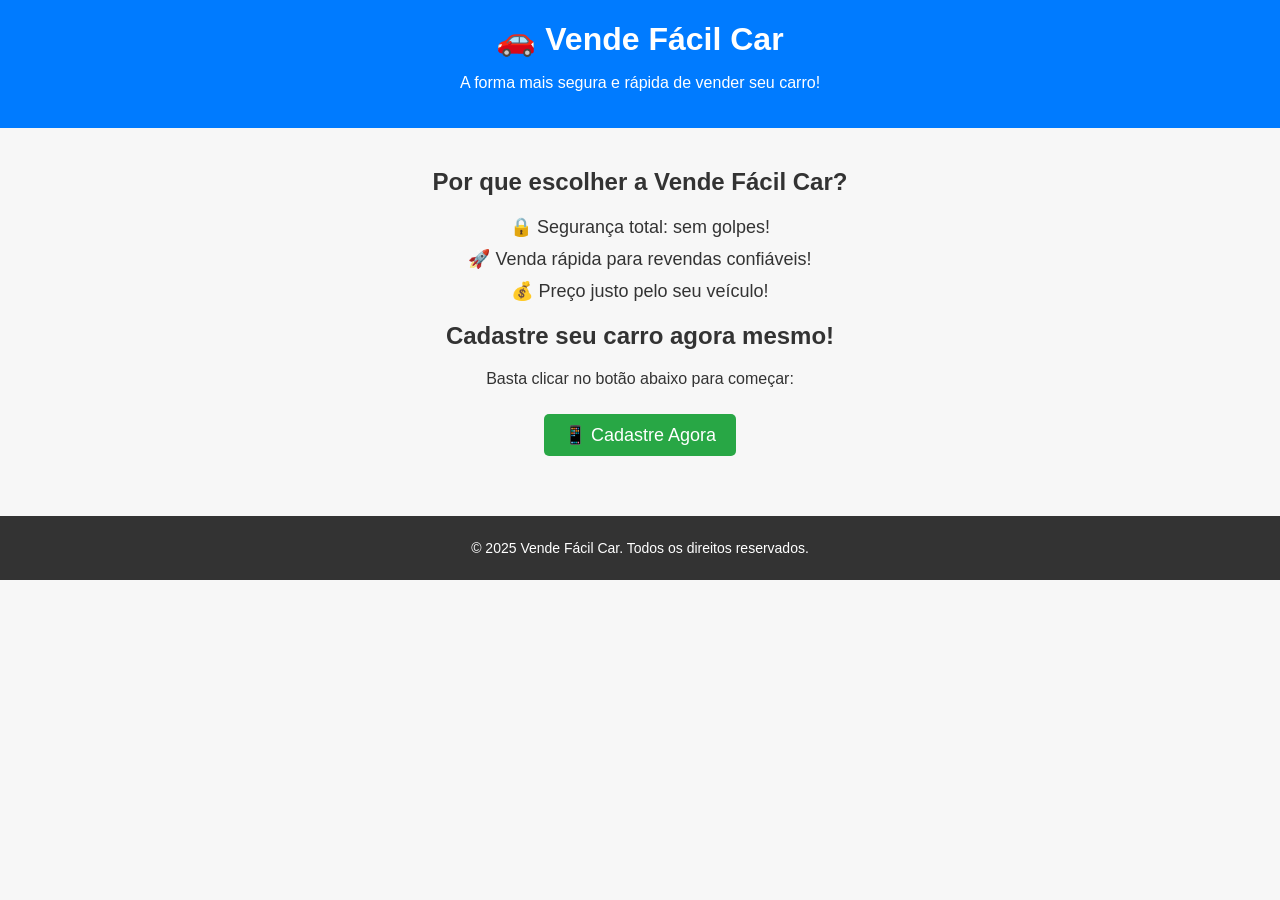
==== landing.html @ 61705c98 "Add files via upload" ====
<!DOCTYPE html>
<html lang="pt-br">
<head>
    <meta charset="UTF-8">
    <meta name="viewport" content="width=device-width, initial-scale=1.0">
    <title>Vende Fácil Car</title>
    <link rel="stylesheet" href="styles.css">
</head>
<body>
    <header>
        <h1>🚗 Vende Fácil Car</h1>
        <p>A forma mais segura e rápida de vender seu carro!</p>
    </header>
    <main>
        <section id="benefits">
            <h2>Por que escolher a Vende Fácil Car?</h2>
            <ul>
                <li>🔒 Segurança total: sem golpes!</li>
                <li>🚀 Venda rápida para revendas confiáveis!</li>
                <li>💰 Preço justo pelo seu veículo!</li>
            </ul>
        </section>
        <section id="cta">
            <h2>Cadastre seu carro agora mesmo!</h2>
            <p>Basta clicar no botão abaixo para começar:</p>
            <a href="https://api.whatsapp.com/send?phone=SEU_NUMERO&text=Quero%20vender%20meu%20carro!" class="btn">📱 Cadastre Agora</a>
        </section>
    </main>
    <footer>
        <p>© 2025 Vende Fácil Car. Todos os direitos reservados.</p>
    </footer>
</body>
</html>
---- styles.css ----
body {
    font-family: Arial, sans-serif;
    margin: 0;
    padding: 0;
    background-color: #f7f7f7;
    color: #333;
    text-align: center;
}

header {
    background-color: #007BFF;
    color: white;
    padding: 20px;
}

header h1 {
    margin: 0;
}

main {
    padding: 20px;
}

section {
    margin: 20px 0;
}

#benefits ul {
    list-style: none;
    padding: 0;
}

#benefits li {
    margin: 10px 0;
    font-size: 18px;
}

.btn {
    display: inline-block;
    margin-top: 10px;
    padding: 10px 20px;
    color: white;
    background-color: #28a745;
    text-decoration: none;
    border-radius: 5px;
    font-size: 18px;
}

.btn:hover {
    background-color: #218838;
}

footer {
    margin-top: 20px;
    font-size: 14px;
    background-color: #333;
    color: white;
    padding: 10px 0;
}
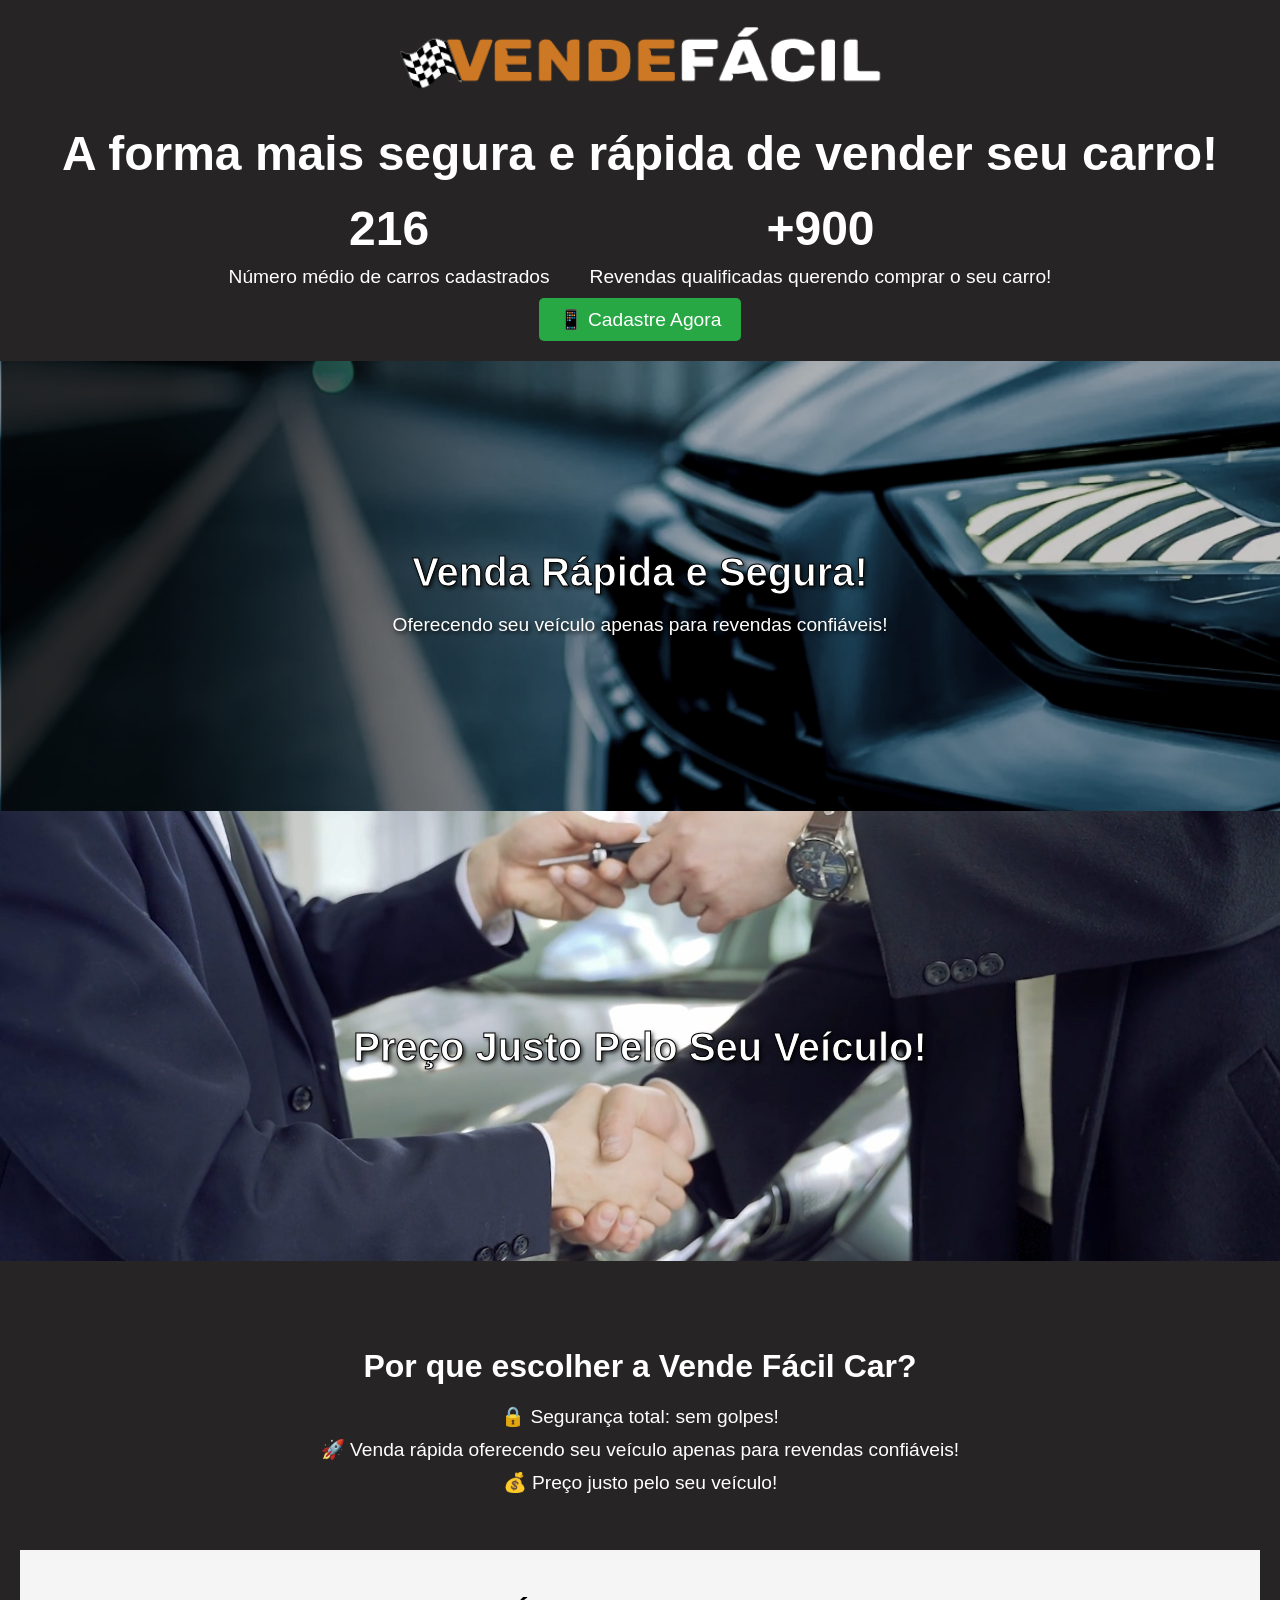
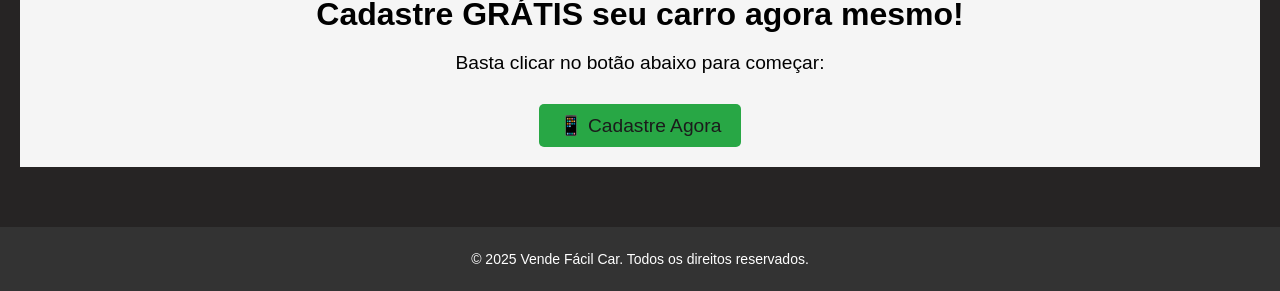
==== commit e3822102: "Add files via upload" ====
--- a/landing.html
+++ b/landing.html
@@ -5,29 +5,233 @@
     <meta name="viewport" content="width=device-width, initial-scale=1.0">
     <title>Vende Fácil Car</title>
     <link rel="stylesheet" href="styles.css">
+    <style>
+        body {
+            font-family: Arial, sans-serif;
+            margin: 0;
+            padding: 0;
+            background-color: #262424; /* Cor de fundo cinza escuro */
+        }
+
+        header {
+            text-align: center;
+            padding: 20px;
+            background-color: #262424;
+            position: relative;
+        }
+
+        header img {
+            max-width: 200px; /* Ajuste o tamanho conforme necessário */
+            margin-bottom: 20px;
+        }
+
+        header h1 {
+            font-size: 3em;
+            margin: 0;
+        }
+
+        header p {
+            font-size: 1.2em;
+            margin-top: 10px;
+        }
+
+        #benefits {
+            text-align: center;
+            padding: 20px;
+        }
+
+        #benefits h2 {
+            font-size: 2em;
+            margin-bottom: 20px;
+        }
+
+        #benefits ul {
+            list-style: none;
+            padding: 0;
+        }
+
+        #benefits li {
+            font-size: 1.2em;
+            margin: 10px 0;
+        }
+
+        #cta {
+            text-align: center;
+            padding: 20px;
+            background-color: #f5f5f5;
+            color: black; 
+        }
+
+        #cta h2 {
+            font-size: 2em;
+            margin-bottom: 10px;
+        }
+
+        #cta p {
+            font-size: 1.2em;
+            margin-bottom: 20px;
+        }
+
+        .btn {
+            display: inline-block;
+            padding: 10px 20px;
+            background-color: #28a745;
+            color: rgb(27, 27, 27);
+            text-decoration: none;
+            font-size: 1.2em;
+            border-radius: 5px;
+        }
+
+        .btn:hover {
+            background-color: #218838;
+        }
+
+        .image-section {
+            position: relative;
+            height: 50vh; /* Reduzido para 50% da altura da tela */
+            overflow: hidden;
+        }
+
+        .image-section img {
+            width: 100%;
+            height: 100%;
+            object-fit: cover;
+            position: absolute; /* Garante que a imagem fique atrás do texto */
+            top: 0;
+            left: 0;
+            z-index: -1; /* Coloca a imagem atrás do texto */
+        }
+
+        .image-section .overlay {
+            position: absolute;
+            top: 50%; /* Centraliza verticalmente */
+            left: 50%; /* Centraliza horizontalmente */
+            transform: translate(-50%, -50%); /* Ajusta o texto para o centro exato */
+            text-align: center;
+            color: white; /* Cor do texto */
+            text-shadow: 2px 2px 4px rgba(0, 0, 0, 0.8); /* Sombreamento no texto */
+            z-index: 1; /* Coloca o texto sobre a imagem */
+        }
+
+        .image-section h2 {
+            font-size: 2.5em;
+            margin-bottom: 10px;
+            -webkit-text-stroke: 1px black; /* Contorno preto para navegadores Webkit */
+            color: white; /* Cor principal do texto */
+        }
+
+        .image-section p {
+            font-size: 1.2em;
+            color: white; /* Cor principal do texto */
+            text-shadow: 2px 2px 4px rgba(0, 0, 0, 0.8); /* Sombreamento no texto */
+        }
+
+        .statistics {
+            display: flex;
+            justify-content: center;
+            margin-top: 20px;
+            color: white;
+        }
+
+        .stat-item {
+            margin: 0 20px;
+            text-align: center;
+        }
+
+        .stat-item .number {
+            font-size: 3em;
+            font-weight: bold;
+        }
+
+        .stat-item .description {
+            font-size: 1.2em;
+            margin-top: 10px;
+        }
+
+        footer {
+            text-align: center;
+            padding: 10px;
+            background-color: #333;
+            color: white;
+        }
+    </style>
 </head>
 <body>
+
     <header>
-        <h1>🚗 Vende Fácil Car</h1>
-        <p>A forma mais segura e rápida de vender seu carro!</p>
+        <!-- Logo centralizado no topo -->
+        <img src="logo.png"  alt="Logo Vende Fácil Car" class="logo"> <!-- Substitua "logo.png" pela URL da sua logo -->
+        <h1>A forma mais segura e rápida de vender seu carro!</h1>
+
+        <!-- Estatísticas -->
+        <div class="statistics">
+            <div class="stat-item">
+                <div class="number" id="carsCount">0</div>
+                <div class="description">Número médio de carros cadastrados</div>
+            </div>
+            <div class="stat-item">
+                <div class="number">+900</div>
+                <div class="description">Revendas qualificadas querendo comprar o seu carro!</div>
+            </div>
+        </div>
+
+        <a href="https://api.whatsapp.com/send?phone=555199246396&text=Quero%20vender%20meu%20carro!" class="btn white-text">📱 Cadastre Agora</a>
     </header>
+
+    <!-- Imagens com textos abaixo -->
+    <div class="image-section">
+        <img src="2.png" alt="Imagem 1">
+        <div class="overlay">
+            <h2>Venda Rápida e Segura!</h2>
+            <p>Oferecendo seu veículo apenas para revendas confiáveis!</p>
+        </div>
+    </div>
+    <div class="image-section">
+        <img src="4.jpg" alt="Imagem 2">
+        <div class="overlay">
+            <h2>Preço Justo Pelo Seu Veículo!</h2>
+        </div>
+    </div>
+
     <main>
         <section id="benefits">
             <h2>Por que escolher a Vende Fácil Car?</h2>
             <ul>
                 <li>🔒 Segurança total: sem golpes!</li>
-                <li>🚀 Venda rápida para revendas confiáveis!</li>
+                <li>🚀 Venda rápida oferecendo seu veículo apenas para revendas confiáveis!</li>
                 <li>💰 Preço justo pelo seu veículo!</li>
             </ul>
         </section>
         <section id="cta">
-            <h2>Cadastre seu carro agora mesmo!</h2>
+            <h2>Cadastre GRÁTIS seu carro agora mesmo!</h2>
             <p>Basta clicar no botão abaixo para começar:</p>
-            <a href="https://api.whatsapp.com/send?phone=SEU_NUMERO&text=Quero%20vender%20meu%20carro!" class="btn">📱 Cadastre Agora</a>
+            <a href="https://api.whatsapp.com/send?phone=555199246396&text=Quero%20vender%20meu%20carro!" class="btn">📱 Cadastre Agora</a>
         </section>
     </main>
+
     <footer>
         <p>© 2025 Vende Fácil Car. Todos os direitos reservados.</p>
     </footer>
+
+    <script>
+        // Função para contagem crescente
+        function animateCount(elementId, targetNumber, duration) {
+            const element = document.getElementById(elementId);
+            const start = 0;
+            const increment = targetNumber / (duration / 50); // Calcula o incremento
+            let current = start;
+            const interval = setInterval(() => {
+                current += increment;
+                if (current >= targetNumber) {
+                    current = targetNumber; // Garante que o número final seja exato
+                    clearInterval(interval);
+                }
+                element.textContent = Math.floor(current); // Atualiza o número no DOM
+            }, 50);
+        }
+
+        // Inicia a contagem crescente
+        animateCount('carsCount', 500, 3000); // Alvo: 500, duração: 3000ms
+    </script>
 </body>
 </html>
--- a/styles.css
+++ b/styles.css
@@ -2,15 +2,21 @@
     font-family: Arial, sans-serif;
     margin: 0;
     padding: 0;
-    background-color: #f7f7f7;
-    color: #333;
+    background-color: #232222;
+    color: #ffffff;
     text-align: center;
 }
 
 header {
     background-color: #007BFF;
-    color: white;
+    color: rgb(255, 255, 255);
     padding: 20px;
+    
+}
+.logo {
+    width: 500px; /* Aumente o valor para o tamanho desejado */
+    max-width: 100%; /* Mantém o design responsivo */
+    height: auto; /* Preserva a proporção da imagem */
 }
 
 header h1 {
@@ -39,15 +45,19 @@
     display: inline-block;
     margin-top: 10px;
     padding: 10px 20px;
-    color: white;
-    background-color: #28a745;
+    color: rgba(233, 110, 23, 0.762);
+    background-color: #d7642a;
     text-decoration: none;
     border-radius: 5px;
     font-size: 18px;
 }
+.white-text {
+    color: white !important;
+}
+
 
 .btn:hover {
-    background-color: #218838;
+    background-color: #d7642a;
 }
 
 footer {
